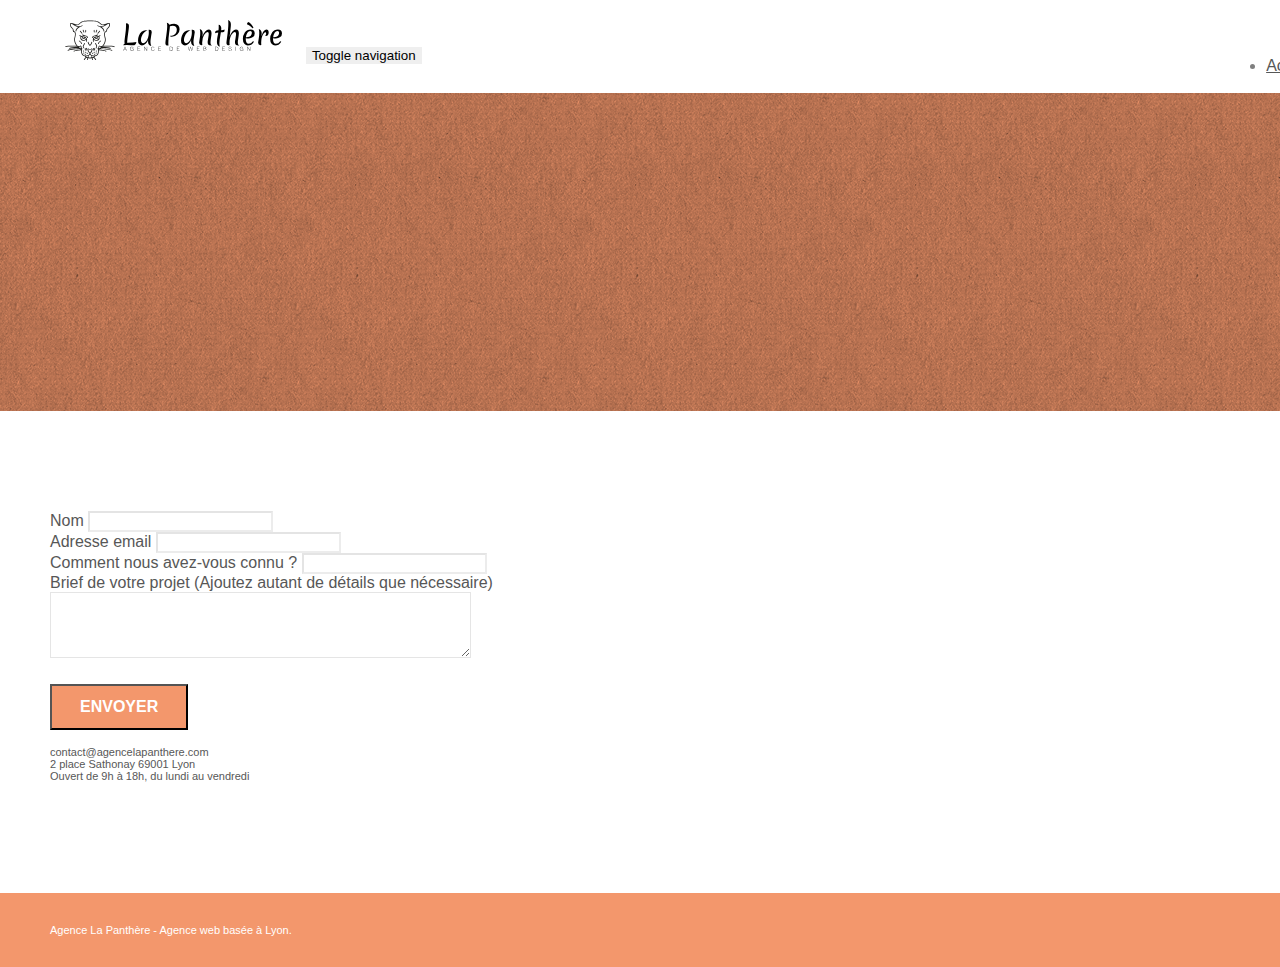
==== page2.html @ ff3efae3 "sit web original" ====
<!doctype html>
<html lang="Default">
<head>
    <meta charset="utf-8">
    <meta name="keywords" content="">
    <meta name="description" content="">
    <meta name="viewport" content="width=device-width, initial-scale=1.0, viewport-fit=cover">
    <link rel="shortcut icon" type="image/png" href="favicon.jpg">
    
	<link rel="stylesheet" type="text/css" href="./css/bootstrap.min.css">
	<link rel="stylesheet" type="text/css" href="style.css">
	<link rel="stylesheet" type="text/css" href="./css/font-awesome.min.css">
	<link rel="stylesheet" type="text/css" href="./css/et-line.min.css">
	
    
	<script src="./js/jquery-2.1.0.min.js"></script>
	<script src="./js/bootstrap.min.js"></script>
	<script src="./js/blocs.min.js"></script>
	<script src="./js/jqBootstrapValidation.js"></script>
	<script src="./js/formHandler.js"></script>
    <title>page2</title>

    
<!-- Analytics -->
 
<!-- Analytics END -->
    
</head>
<body>
<!-- Principal conteneur -->
<div class="page-container">
    
<!-- bloc-0 -->
<div class="bloc bgc-white l-bloc " id="bloc-0">
	<div class="container bloc-sm">
		<nav class="navbar row">
			<div class="navbar-header">
				<a class="navbar-brand" href="index.html"><img src="img/agence-la-panthere-monochrome.svg" alt="atlanta web design logo" height="40" /></a>
				<button id="nav-toggle" type="button" class="ui-navbar-toggle navbar-toggle" data-toggle="collapse" data-target=".navbar-1">
					<span class="sr-only">Toggle navigation</span><span class="icon-bar"></span><span class="icon-bar"></span><span class="icon-bar"></span>
				</button>
			</div>
			<div class="collapse navbar-collapse navbar-1 special-dropdown-nav">
				<ul class="site-navigation nav navbar-nav">
					<li>
						<a href="index.html">Accueil</a>
					</li>
					<li>
					</li>
					<li>
						<a href="page2.html">page2 &gt;</a>
					</li>
				</ul>
			</div>
		</nav>
	</div>
</div>
<!-- bloc-0 END -->

<!-- bloc-6 -->
<div class="bloc bg-dots-bg bg-repeat bgc-atomic-tangerine d-bloc bloc-bg-texture texture-paper" id="bloc-6">
	<div class="container bloc-lg">
		<div class="row">
			<div class="col-sm-12">
				<h1 class="text-center hero-bloc-text tc-white">
					Parlons web design !
				</h1>
				<p class="text-center mg-lg tc-white tight-width-whitespace">
					Nous sommes ravis que vous souhaitiez collaborer avec notre agence.<br>
					Parlez-nous de votre projet en complétant le formulaire ci-dessous.
				</p>
			</div>
		</div>
	</div>
</div>
<!-- bloc-6 END -->

<!-- bloc-7 -->
<div class="bloc bgc-white l-bloc" id="bloc-7">
	<div class="container bloc-lg">
		<div class="row">
			<div class="col-sm-6">
				<form id="form_1" novalidate success-msg="Your message has been sent." fail-msg="Sorry it seems that our mail server is not responding, Sorry for the inconvenience!">
					<div class="form-group">
						<label>
							Nom
						</label>
						<input id="name" class="form-control" required />
					</div>
					<div class="form-group">
						<label>
							Adresse email
						</label>
						<input id="email" class="form-control" type="email" required />
					</div>
					<div class="form-group">
						<label>
							Comment nous avez-vous connu ?
						</label>
						<input class="form-control" type="email" required id="input_504" />
					</div>
					<div class="form-group">
						<label>
							Brief de votre projet (Ajoutez autant de détails que nécessaire)<br>
						</label><textarea id="message" class="form-control" rows="4" cols="50" required></textarea>
					</div> 
					<button class="bloc-button btn btn-lg btn-block cta-hero btn-atomic-tangerine" type="submit">
						Envoyer
					</button>
				</form>
			</div>
			<div class="col-sm-6">
				<p>
					contact@agencelapanthere.com<br>2 place Sathonay 69001 Lyon<br>Ouvert de 9h à 18h, du lundi au vendredi<br>
				</p>
			</div>
		</div>
	</div>
</div>
<!-- bloc-7 END -->

<!-- ScrollToTop Button -->
<a class="bloc-button btn btn-d scrollToTop" onclick="scrollToTarget('1')"><span class="fa fa-chevron-up"></span></a>
<!-- ScrollToTop Button END-->


<!-- Footer - bloc-8 -->
<div class="bloc bgc-atomic-tangerine d-bloc" id="bloc-8">
	<div class="container bloc-sm">
		<div class="row">
			<div class="col-sm-12">
				<p class="text-center white">
					Agence La Panthère - Agence web basée à Lyon.<br>
				</p>
				<div class="row row-no-gutters social">
					<div class="col-sm-3">
						<div class="text-center">
							<a class="social" href="index.html"><span class="fa fa-twitter icon-md"></span></a>
						</div>
					</div>
					<div class="col-sm-3">
						<div class="text-center">
							<a class="social" href="index.html"><span class="fa fa-facebook icon-md"></span></a>
						</div>
					</div>
					<div class="col-sm-3">
						<div class="text-center">
							<a class="social" href="index.html"><span class="fa fa-dribbble icon-md"></span></a>
						</div>
					</div>
					<div class="col-sm-3">
						<div class="text-center">
							<a class="social" href="index.html"><span class="fa fa-instagram icon-md"></span></a>
						</div>
					</div>
				</div>
			</div>
		</div>
	</div>
</div>
<!-- Footer - bloc-8 END -->

</div>
<!-- Principal conteneur END -->
    

</body>
</html>
---- style.css ----
body {
    margin: 0;
    padding: 0;
    background: #FFF;
    overflow-x: hidden;
    -webkit-font-smoothing: antialiased;
    -moz-osx-font-smoothing: grayscale;
}

a,
button {
    transition: all .3s ease-in-out;
    outline: none!important;
}

a:hover {
    text-decoration: none;
    cursor: pointer;
}

#page-loading-blocs-notifaction {
    position: fixed;
    top: 0;
    bottom: 0;
    width: 100%;
    z-index: 100000;
    background: #FFFFFF url("img/pageload-spinner.gif") no-repeat center center;
}

.bloc {
    width: 100%;
    clear: both;
    background: 50% 50% no-repeat;
    padding: 0 50px;
    -webkit-background-size: cover;
    -moz-background-size: cover;
    -o-background-size: cover;
    background-size: cover;
    position: relative;
}

.bloc .container {
    padding-left: 0;
    padding-right: 0;
}

.bloc-lg {
    padding: 100px 50px;
}

.bloc-md {
    padding: 50px;
}

.bloc-sm {
    padding: 20px 50px;
}

.bg-center,
.bg-l-edge,
.bg-r-edge,
.bg-t-edge,
.bg-b-edge,
.bg-tl-edge,
.bg-bl-edge,
.bg-tr-edge,
.bg-br-edge,
.bg-repeat {
    -webkit-background-size: auto!important;
    -moz-background-size: auto!important;
    -o-background-size: auto!important;
    background-size: auto!important;
}

.bg-repeat {
    background: repeat;
}

.bg-t-edge {
    background: top no-repeat;
}

.bloc-bg-texture::before {
    content: "";
    background-size: 2px 2px;
    position: absolute;
    top: 0;
    bottom: 0;
    left: 0;
    right: 0;
}

.texture-paper::before {
    background: url("img/texture-paper.png");
    background-size: 280px 280px;
}

.b-parallax {
    background-attachment: fixed;
}

.d-bloc {
    color: rgba(255, 255, 255, .7);
}

.d-bloc button:hover {
    color: rgba(255, 255, 255, .9);
}

.d-bloc .icon-round,
.d-bloc .icon-square,
.d-bloc .icon-rounded,
.d-bloc .icon-semi-rounded-a,
.d-bloc .icon-semi-rounded-b {
    border-color: rgba(255, 255, 255, .9);
}

.d-bloc .divider-h span {
    border-color: rgba(255, 255, 255, .2);
}

.d-bloc .a-btn,
.d-bloc .navbar a,
.d-bloc .navbar-brand,
.d-bloc a .icon-sm,
.d-bloc a .icon-md,
.d-bloc a .icon-lg,
.d-bloc a .icon-xl,
.d-bloc h1 a,
.d-bloc h2 a,
.d-bloc h3 a,
.d-bloc h4 a,
.d-bloc h5 a,
.d-bloc h6 a,
.d-bloc p a {
    color: rgba(255, 255, 255, .6);
}

.d-bloc .a-btn:hover,
.d-bloc .navbar a:hover,
.d-bloc .navbar-brand:hover,
.d-bloc a:hover .icon-sm,
.d-bloc a:hover .icon-md,
.d-bloc a:hover .icon-lg,
.d-bloc a:hover .icon-xl,
.d-bloc h1 a:hover,
.d-bloc h2 a:hover,
.d-bloc h3 a:hover,
.d-bloc h4 a:hover,
.d-bloc h5 a:hover,
.d-bloc h6 a:hover,
.d-bloc p a:hover {
    color: rgba(255, 255, 255, 1);
}

.d-bloc .navbar-toggle .icon-bar {
    background: rgba(255, 255, 255, 1);
}

.d-bloc .btn-wire,
.d-bloc .btn-wire:hover {
    color: rgba(255, 255, 255, 1);
    border-color: rgba(255, 255, 255, 1);
}

.d-bloc .panel {
    color: rgba(0, 0, 0, .5);
}

.d-bloc .panel button:hover {
    color: rgba(0, 0, 0, .7);
}

.d-bloc .panel icon {
    border-color: rgba(0, 0, 0, .7);
}

.d-bloc .panel .divider-h span {
    border-color: rgba(0, 0, 0, .1);
}

.d-bloc .panel .a-btn {
    color: rgba(0, 0, 0, .6);
}

.d-bloc .panel .a-btn:hover {
    color: rgba(0, 0, 0, 1);
}

.d-bloc .panel .btn-wire,
.d-bloc .panel .btn-wire:hover {
    color: rgba(0, 0, 0, .7);
    border-color: rgba(0, 0, 0, .3);
}

.d-bloc .panel,
.l-bloc {
    color: rgba(0, 0, 0, .5);
}

.d-bloc .panel button:hover,
.l-bloc button:hover {
    color: rgba(0, 0, 0, .7);
}

.l-bloc .icon-round,
.l-bloc .icon-square,
.l-bloc .icon-rounded,
.l-bloc .icon-semi-rounded-a,
.l-bloc .icon-semi-rounded-b {
    border-color: rgba(0, 0, 0, .7);
}

.d-bloc .panel .divider-h span,
.l-bloc .divider-h span {
    border-color: rgba(0, 0, 0, .1);
}

.d-bloc .panel .a-btn,
.l-bloc .a-btn,
.l-bloc .navbar a,
.l-bloc .navbar-brand,
.l-bloc a .icon-sm,
.l-bloc a .icon-md,
.l-bloc a .icon-lg,
.l-bloc a .icon-xl,
.l-bloc h1 a,
.l-bloc h2 a,
.l-bloc h3 a,
.l-bloc h4 a,
.l-bloc h5 a,
.l-bloc h6 a,
.l-bloc p a {
    color: rgba(0, 0, 0, .6);
}

.d-bloc .panel .a-btn:hover,
.l-bloc .a-btn:hover,
.l-bloc .navbar a:hover,
.l-bloc .navbar-brand:hover,
.l-bloc a:hover .icon-sm,
.l-bloc a:hover .icon-md,
.l-bloc a:hover .icon-lg,
.l-bloc a:hover .icon-xl,
.l-bloc h1 a:hover,
.l-bloc h2 a:hover,
.l-bloc h3 a:hover,
.l-bloc h4 a:hover,
.l-bloc h5 a:hover,
.l-bloc h6 a:hover,
.l-bloc p a:hover {
    color: rgba(0, 0, 0, 1);
}

.l-bloc .navbar-toggle .icon-bar {
    color: rgba(0, 0, 0, .6);
}

.d-bloc .panel .btn-wire,
.d-bloc .panel .btn-wire:hover,
.l-bloc .btn-wire,
.l-bloc .btn-wire:hover {
    color: rgba(0, 0, 0, .7);
    border-color: rgba(0, 0, 0, .3);
}

.voffset {
    margin-top: 30px;
}

.voffset-lg {
    margin-top: 80px;
}

.row-no-gutters {
    margin-right: 0;
    margin-left: 0;
}

.row.row-no-gutters > [class^="col-"],
.row.row-no-gutters > [class*=" col-"] {
    padding-right: 0;
    padding-left: 0;
}

#bloc-1-hero h1 {
    font-size: 32px;
}

.navbar {
    margin-bottom: 0;
    z-index: 1;
}

.navbar-brand {
    height: auto;
    padding: 3px 15px;
    font-size: 25px;
    font-weight: normal;
    font-weight: 600;
    line-height: 44px;
}

.navbar-brand img {
    max-height: 200px;
    margin: 0 5px 0 0;
    display: inline;
}

.navbar-brand img[src$=svg] {
    min-width: 100px;
}

.nav-center .navbar-brand img {
    margin: 0;
}

.navbar .nav {
    padding-top: 2px;
    margin-right: -16px;
    float: right;
    z-index: 1;
}

.nav > li {
    float: left;
    margin-top: 4px;
    font-size: 16px;
}

.navbar-nav .open .dropdown-menu > li > a {
    text-align: inherit;
}

.nav > li a:hover,
.nav > li a:focus {
    background: transparent;
}

.navbar-toggle {
    margin: 10px 10px 0 0;
    border: 0px;
}

.navbar-toggle:hover {
    background: transparent!important;
}

.navbar-toggle .icon-bar {
    background-color: rgba(0, 0, 0, .5);
    width: 26px;
}

.nav-invert .navbar .nav {
    float: left;
}

.nav-invert .navbar-header,
.nav-invert .navbar-brand {
    float: right;
    position: relative;
    z-index: 2;
}

@media (min-width: 768px) {
    .site-navigation {
        position: absolute;
        top: 50%;
        right: 20px;
        transform: translate(0, -50%);
        -webkit-transform: translateY(-50%);
    }
    .nav > li .dropdown-menu a,
    .nav > li .dropdown-menu a:hover {
        color: #484848;
    }
    .nav-invert .site-navigation {
        left: 0;
        right: 0;
    }
    .nav-center {
        text-align: center;
    }
    .nav-center .navbar-header {
        width: 100%;
    }
    .nav-center .navbar-header,
    .nav-center .navbar-brand,
    .nav-center .nav > li {
        float: none;
        display: inline-block;
    }
    .nav-center .site-navigation {
        position: relative;
        width: 100%;
        right: 0;
        margin-right: 0px;
        margin-top: 20px;
    }
    .nav-center.mini-nav .navbar-toggle {
        float: none;
        margin: 10px auto 0;
    }
}

.nav > li > .dropdown a {
    background: none!important;
    display: block;
    padding: 14px 15px;
}

nav .caret {
    margin: 0 5px;
}

.dropdown-menu .dropdown-menu {
    top: -8px;
    left: 100%;
}

.dropdown-menu .dropmenu-flow-right {
    top: 100%;
    left: 0;
    margin-left: -1px;
    border-top-left-radius: 0;
    border-top-right-radius: 0;
}

.dropdown-menu .dropdown span {
    border: 4px solid black;
    border-top-color: transparent;
    border-right-color: transparent;
    border-bottom-color: transparent;
    margin: 6px -5px 0 0!important;
    float: right;
}

.mg-md {
    margin-top: 10px;
    margin-bottom: 20px;
}

.mg-lg {
    margin-top: 10px;
    margin-bottom: 40px;
}

.btn {
    margin: 0 5px 5px 0;
}

.btn.pull-right {
    margin: 0 0 5px 5px;
}

.btn-d,
.btn-d:hover,
.btn-d:focus {
    color: #FFF;
    background: rgba(0, 0, 0, .3);
}

button {
    outline: none!important;
}

.btn-rd {
    border-radius: 40px;
}

.btn-clean {
    border: 1px solid rgba(0, 0, 0, .08);
    border-bottom-color: rgba(0, 0, 0, .1);
    text-shadow: 0 1px 0 rgba(0, 0, 1, .1);
    box-shadow: 0 1px 3px rgba(0, 0, 1, .25), inset 0 1px 0 0 rgba(255, 255, 255, .15);
}

.icon-md {
    font-size: 30px!important;
}

.icon-lg {
    font-size: 60px!important;
}

.sm-shadow {
    text-shadow: 0 1px 2px rgba(0, 0, 0, .3);
}

.panel-sq,
.panel-sq .panel-heading,
.panel-sq .panel-footer {
    border-radius: 0;
}

.panel-rd {
    border-radius: 30px;
}

.panel-rd .panel-heading {
    border-radius: 29px 29px 0 0;
}

.panel-rd .panel-footer {
    border-radius: 0 0 29px 29px;
}

.form-control {
    border-color: rgba(0, 0, 0, .1);
    box-shadow: none;
}

.scrollToTop {
    width: 40px;
    height: 40px;
    position: fixed;
    bottom: 20px;
    right: 20px;
    opacity: 0;
    z-index: 500;
    transition: all .3s ease-in-out;
}

.scrollToTop span {
    margin-top: 6px;
}

.showScrollTop {
    font-size: 14px;
    opacity: 1;
}

a[data-lightbox] {
    position: relative;
    display: block;
    text-align: center;
}

a[data-lightbox]:hover::before {
    content: "+";
    font-family: "HelveticaNeue-Light", "Helvetica Neue Light", "Helvetica Neue", Helvetica, Arial;
    font-size: 32px;
    width: 50px;
    height: 50px;
    margin-left: -25px;
    border-radius: 50%;
    background: rgba(0, 0, 0, .6);
    color: #FFF;
    font-weight: 100;
    z-index: 1;
    position: absolute;
    top: 50%;
    transform: translateY(-50%);
    -webkit-transform: translateY(-50%);
}

a[data-lightbox]:hover img {
    opacity: 0.6;
    -webkit-animation-fill-mode: none;
    animation-fill-mode: none;
}

#lightbox-modal {
    display: flex;
    align-items: center;
}

#lightbox-modal .modal-dialog {
    width: 90%;
    max-width: 900px;
    margin: 0 auto 0;
}

#lightbox-modal .modal-dialog img {
    max-height: 90vh;
    margin: 0 auto;
}

.lightbox-caption {
    padding: 20px;
    color: #FFF;
    background: rgba(0, 0, 0, .5);
    position: absolute;
    left: 15px;
    right: 15px;
    bottom: 5px;
}

.close-lightbox {
    color: #FFF;
    font-size: 30px;
    position: absolute;
    top: 20px;
    right: 20px;
    z-index: 20;
    background: rgba(0, 0, 0, .5);
    border: none;
    line-height: 30px;
    padding: 0 9px 5px;
    opacity: 0.3;
}

.close-lightbox:hover,
.next-lightbox:hover,
.prev-lightbox:hover {
    opacity: 1.0;
    color: #FFF;
}

.next-lightbox,
.prev-lightbox {
    font-size: 20px;
    color: rgba(255, 255, 255, .9);
    background: rgba(0, 0, 0, .5);
    transition: all .2s ease-in-out;
    position: absolute;
    top: 45%;
    z-index: 1;
    opacity: 0.4;
}

.next-lightbox {
    padding: 6px 8px 1px 13px;
    right: 25px;
}

.prev-lightbox {
    padding: 6px 13px 1px 10px;
    left: 25px;
}

.snapshot-lb .modal-body {
    padding-bottom: 45px;
}

.snapshot-lb .lightbox-caption {
    padding: 0;
    color: rgba(0, 0, 0, .5);
    background: none;
}

h1,
h2,
h3,
h4,
h5,
h6,
p,
label,
.btn,
a {
    font-family: "helvetica";
    font-weight: 400;
    color: #575757!important;
}

.container {
    max-width: 1000px;
}

.hero-bloc-text {
    font-size: 38px;
}

.hero-bloc-text-sub {
    font-size: 36px;
}

.statement-bloc-text {
    line-height: 26px;
    font-style: italic;
    font-size: 20px;
    text-align: center;
    font-weight: lighter;
    max-width: 520px;
    margin: auto auto auto auto;
}

p {
    font-size: 11px;
}

.tight-width-whitespace {
    max-width: 600px;
    margin: auto auto auto auto;
}

.h1 {
    font-size: 20px;
    font-family: "Open Sans";
}

.cta-hero {
    margin-top: 22px;
    color: #FFFFFF!important;
    text-transform: uppercase;
    padding: 12px 28px 12px 28px;
    font-size: 16px;
    font-weight: 700;
}

.social {
    max-width: 400px;
    margin: auto auto auto auto;
}

h2 {
    font-size: 22px;
    line-height: 1.4em;
}

h3 {
    font-size: 15px;
    text-transform: uppercase;
    font-weight: 700;
    color: #333333!important;
}

.med-width-whitespace {
    max-width: 800px;
    margin: auto auto auto auto;
    box-shadow: 0px 0px 0px #000000;
}

h1 {
    color: #333333!important;
}

h4 {
    color: #333333!important;
}

.icons {
    margin-bottom: 14px;
    margin-top: 24px;
}

.white {
    color: #FFFFFF!important;
}

.portfolio-thumb {
    margin-bottom: 24px;
}

.portfolio-row {
    margin-bottom: 44px;
    margin-top: 50px;
}

.avatar {
    box-shadow: 0px 4px 9px rgba(0, 0, 0, 0.3);
}

.black-background {
    background-color: rgba(165, 147, 99, 0.7);
    padding: 40px 40px 40px 40px;
}

.bold-link {
    font-weight: 900;
    text-decoration: underline!important;
}

.bgc-white {
    background-color: #FFFFFF;
}

.bgc-dark-slate-blue {
    background-color: #364577;
}

.bgc-atomic-tangerine {
    background-color: #F3976C;
}

.tc-white {
    color: #F3976C!important;
}

.btn-atomic-tangerine {
    background: #F3976C;
    color: #FFFFFF!important;
}

.btn-atomic-tangerine:hover {
    background: #c27956!important;
    color: #FFFFFF!important;
}

.ltc-white {
    color: #FFFFFF!important;
}

.ltc-white:hover {
    color: #cccccc!important;
}

.ltc-atomic-tangerine {
    color: #F3976C!important;
}

.ltc-atomic-tangerine:hover {
    color: #c27956!important;
}

.icon-dark-slate-blue {
    color: #364577!important;
    border-color: #364577!important;
}

.bg-dots-bg {
    background-image: url("img/dots-bg.png");
}

.bg-lines-h2-bg {
    background-image: url("img/lines-h2-bg.png");
}

.bg-banniere {
    background-image: url("img/agence-la-panthere.jpg");
}

.bg-presentation {
    background-image: url("img/image-de-presentation.bmp");
}

@media (max-width: 1024px) {
    .bloc {
        padding-left: 20px;
        padding-right: 20px;
    }
    .bloc.full-width-bloc,
    .bloc-tile-2.full-width-bloc .container,
    .bloc-tile-3.full-width-bloc .container,
    .bloc-tile-4.full-width-bloc .container {
        padding-left: 0;
        padding-right: 0;
    }
}

@media (max-width: 992px) and (min-width: 768px) {
    .navbar .nav {
        max-width: 80%
    }
    .nav-center.navbar .nav {
        max-width: 100%
    }
}

@media only screen and (min-device-width: 768px) and (max-device-width: 1024px) and (orientation: landscape) {
    .b-parallax {
        background-attachment: scroll;
    }
}

@media only screen and (min-device-width: 1024px) and (max-device-width: 1366px) and (-webkit-min-device-pixel-ratio: 1.5) {
    .b-parallax {
        background-attachment: scroll;
    }
}

@media (max-width: 991px) {
    .container {
        width: 100%;
    }
    .b-parallax {
        background-attachment: scroll;
    }
    .page-container,
    #hero-bloc {
        overflow-x: hidden;
        position: relative;
    }
    .bloc {
        padding-left: constant(safe-area-inset-left);
        padding-right: constant(safe-area-inset-right);
    }
    .bloc-group,
    .bloc-group .bloc {
        display: block;
        width: 100%;
    }
    .bloc-fill-screen .fill-bloc-top-edge,
    .bloc-fill-screen .fill-bloc-bottom-edge {
        padding: 0 20px;
        padding-left: constant(safe-area-inset-left);
        padding-right: constant(safe-area-inset-right);
    }
}

@media (max-width: 767px) {
    .page-container {
        overflow-x: hidden;
        position: relative;
    }
    h1,
    h2,
    h3,
    h4,
    h5,
    h6,
    p,
    #disqus_thread {
        padding-left: 10px!important;
        padding-right: 10px!important;
    }
    .b-parallax {
        background-attachment: scroll;
    }
    .navbar .nav {
        padding-top: 0;
        border-top: 1px solid rgba(0, 0, 0, .2);
        float: none!important;
    }
    .navbar.row {
        margin-left: 0;
        margin-right: 0;
    }
    .site-navigation {
        position: inherit;
        transform: none;
        -webkit-transform: none;
        -ms-transform: none;
    }
    .nav > li {
        margin-top: 0;
        border-bottom: 1px solid rgba(0, 0, 0, .1);
        background: rgba(0, 0, 0, .05);
        text-align: left;
        padding-left: 15px;
        width: 100%;
    }
    .nav > li:hover {
        background: rgba(0, 0, 0, .08);
    }
    .dropdown .dropdown a .caret {
        float: none;
        margin: 5px 0 0 10px!important;
        border: 4px solid black;
        border-bottom-color: transparent;
        border-right-color: transparent;
        border-left-color: transparent;
    }
    #hero-bloc .navbar .nav {
        background: rgba(0, 0, 0, .8);
    }
    #hero-bloc .navbar .nav a {
        color: rgba(255, 255, 255, .6);
    }
    .hero {
        padding: 50px 0;
    }
    .hero-nav {
        left: -1px;
        right: -1px;
    }
    .navbar-collapse {
        padding: 0;
        overflow-x: hidden;
        -webkit-box-shadow: none;
        box-shadow: none;
    }
    .navbar-brand img {
        max-height: 40px;
        width: auto;
    }
    .nav-invert .navbar-header {
        float: none;
        width: 100%;
    }
    .nav-invert .navbar-toggle {
        float: left;
        margin-left: 10px;
    }
    .bloc {
        padding-left: 0;
        padding-right: 0;
    }
    .bloc-xxl,
    .bloc-xl,
    .bloc-lg {
        padding: 40px 0;
    }
    .bloc-sm,
    .bloc-md {
        padding-left: 0;
        padding-right: 0;
    }
    .bloc-tile-2 .container,
    .bloc-tile-3 .container,
    .bloc-tile-4 .container,
    .bloc-fill-screen .fill-bloc-top-edge,
    .bloc-fill-screen .fill-bloc-bottom-edge {
        padding-left: 0;
        padding-right: 0;
    }
    .a-block {
        padding: 0 10px;
    }
    .btn-dwn {
        display: none;
    }
    .voffset {
        margin-top: 5px;
    }
    .voffset-md {
        margin-top: 20px;
    }
    .voffset-lg {
        margin-top: 30px;
    }
    form {
        padding: 5px;
    }
    .close-lightbox {
        display: inline-block;
    }
    .blocsapp-device-iphone5 {
        background-size: 216px 425px;
        padding-top: 60px;
        width: 216px;
        height: 425px;
    }
    .blocsapp-device-iphone5 img {
        width: 180px;
        height: 320px;
    }
}

@media (max-width: 400px) {
    .bloc {
        padding-left: 0;
        padding-right: 0;
    }
}

@media (max-width: 767px) {
    .bloc-mob-center-text {
        text-align: center;
    }
}
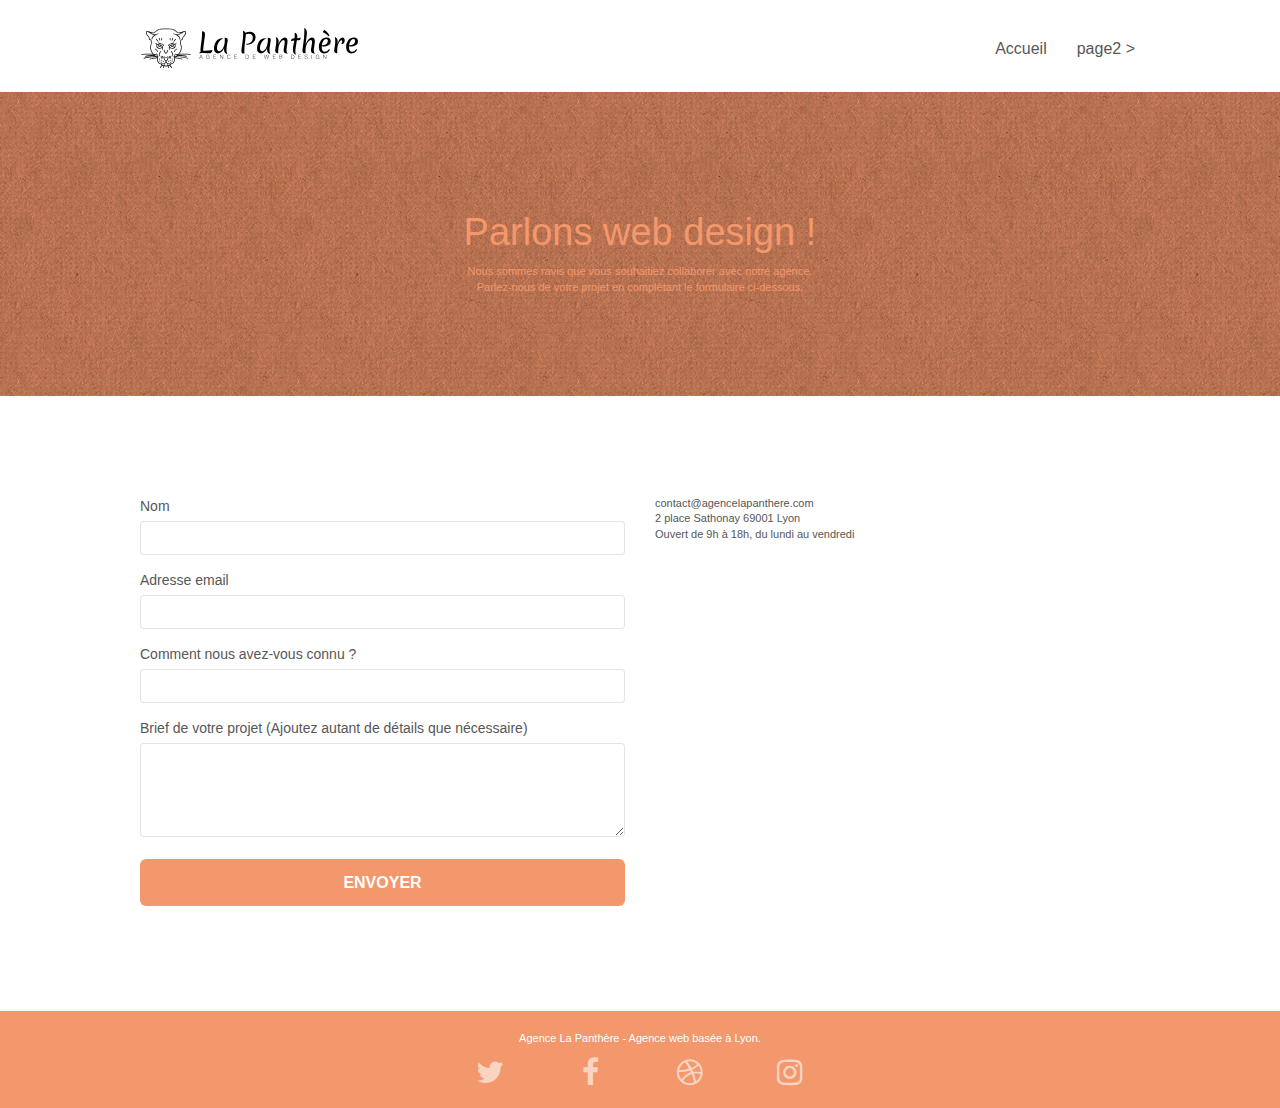
==== commit 5b3bfe71: "modifification attribut lang, balise alt image, hiérarchie des headings" ====
--- a/page2.html
+++ b/page2.html
@@ -7,15 +7,15 @@
     <meta name="viewport" content="width=device-width, initial-scale=1.0, viewport-fit=cover">
     <link rel="shortcut icon" type="image/png" href="favicon.jpg">
     
-	<link rel="stylesheet" type="text/css" href="./css/bootstrap.min.css">
+	<link rel="stylesheet" type="text/css" href="./css/bootstrap.css">
 	<link rel="stylesheet" type="text/css" href="style.css">
-	<link rel="stylesheet" type="text/css" href="./css/font-awesome.min.css">
-	<link rel="stylesheet" type="text/css" href="./css/et-line.min.css">
+	<link rel="stylesheet" type="text/css" href="./css/font-awesome.css">
+	<link rel="stylesheet" type="text/css" href="./css/et-line.css">
 	
     
-	<script src="./js/jquery-2.1.0.min.js"></script>
-	<script src="./js/bootstrap.min.js"></script>
-	<script src="./js/blocs.min.js"></script>
+	<script src="./js/jquery-2.1.0.js"></script>
+	<script src="./js/bootstrap.js"></script>
+	<script src="./js/blocs.js"></script>
 	<script src="./js/jqBootstrapValidation.js"></script>
 	<script src="./js/formHandler.js"></script>
     <title>page2</title>
--- a/style.css
+++ b/style.css
@@ -890,6 +890,9 @@
 }
 
 @media (max-width: 767px) {
+    p{
+        font-size: 12px;
+    }
     .page-container {
         overflow-x: hidden;
         position: relative;
--- a/css/et-line.css
+++ b/css/et-line.css
@@ -0,0 +1,519 @@
+@font-face {
+    font-family: et-line;
+    src: url(../fonts/et-line.eot);
+    src: url(../fonts/et-line.eot?#iefix) format('embedded-opentype'), url(../fonts/et-line.woff) format('woff'), url(../fonts/et-line.ttf) format('truetype'), url(../fonts/et-line.svg#et-line) format('svg');
+    font-weight: 400;
+    font-style: normal
+}
+
+.et-icon-adjustments,
+.et-icon-alarmclock,
+.et-icon-anchor,
+.et-icon-aperture,
+.et-icon-attachment,
+.et-icon-bargraph,
+.et-icon-basket,
+.et-icon-beaker,
+.et-icon-bike,
+.et-icon-book-open,
+.et-icon-briefcase,
+.et-icon-browser,
+.et-icon-calendar,
+.et-icon-camera,
+.et-icon-caution,
+.et-icon-chat,
+.et-icon-circle-compass,
+.et-icon-clipboard,
+.et-icon-clock,
+.et-icon-cloud,
+.et-icon-compass,
+.et-icon-desktop,
+.et-icon-dial,
+.et-icon-document,
+.et-icon-documents,
+.et-icon-download,
+.et-icon-dribbble,
+.et-icon-edit,
+.et-icon-envelope,
+.et-icon-expand,
+.et-icon-facebook,
+.et-icon-flag,
+.et-icon-focus,
+.et-icon-gears,
+.et-icon-genius,
+.et-icon-gift,
+.et-icon-global,
+.et-icon-globe,
+.et-icon-googleplus,
+.et-icon-grid,
+.et-icon-happy,
+.et-icon-hazardous,
+.et-icon-heart,
+.et-icon-hotairballoon,
+.et-icon-hourglass,
+.et-icon-key,
+.et-icon-laptop,
+.et-icon-layers,
+.et-icon-lifesaver,
+.et-icon-lightbulb,
+.et-icon-linegraph,
+.et-icon-linkedin,
+.et-icon-lock,
+.et-icon-magnifying-glass,
+.et-icon-map,
+.et-icon-map-pin,
+.et-icon-megaphone,
+.et-icon-mic,
+.et-icon-mobile,
+.et-icon-newspaper,
+.et-icon-notebook,
+.et-icon-paintbrush,
+.et-icon-paperclip,
+.et-icon-pencil,
+.et-icon-phone,
+.et-icon-picture,
+.et-icon-pictures,
+.et-icon-piechart,
+.et-icon-presentation,
+.et-icon-pricetags,
+.et-icon-printer,
+.et-icon-profile-female,
+.et-icon-profile-male,
+.et-icon-puzzle,
+.et-icon-quote,
+.et-icon-recycle,
+.et-icon-refresh,
+.et-icon-ribbon,
+.et-icon-rss,
+.et-icon-sad,
+.et-icon-scissors,
+.et-icon-scope,
+.et-icon-search,
+.et-icon-shield,
+.et-icon-speedometer,
+.et-icon-strategy,
+.et-icon-streetsign,
+.et-icon-tablet,
+.et-icon-target,
+.et-icon-telescope,
+.et-icon-toolbox,
+.et-icon-tools,
+.et-icon-tools-2,
+.et-icon-trophy,
+.et-icon-tumblr,
+.et-icon-twitter,
+.et-icon-upload,
+.et-icon-video,
+.et-icon-wallet,
+.et-icon-wine {
+    font-family: et-line;
+    speak: none;
+    font-style: normal;
+    font-weight: 400;
+    font-variant: normal;
+    text-transform: none;
+    line-height: 1;
+    -webkit-font-smoothing: antialiased;
+    -moz-osx-font-smoothing: grayscale;
+    display: inline-block
+}
+
+.et-icon-mobile:before {
+    content: "\e000"
+}
+
+.et-icon-laptop:before {
+    content: "\e001"
+}
+
+.et-icon-desktop:before {
+    content: "\e002"
+}
+
+.et-icon-tablet:before {
+    content: "\e003"
+}
+
+.et-icon-phone:before {
+    content: "\e004"
+}
+
+.et-icon-document:before {
+    content: "\e005"
+}
+
+.et-icon-documents:before {
+    content: "\e006"
+}
+
+.et-icon-search:before {
+    content: "\e007"
+}
+
+.et-icon-clipboard:before {
+    content: "\e008"
+}
+
+.et-icon-newspaper:before {
+    content: "\e009"
+}
+
+.et-icon-notebook:before {
+    content: "\e00a"
+}
+
+.et-icon-book-open:before {
+    content: "\e00b"
+}
+
+.et-icon-browser:before {
+    content: "\e00c"
+}
+
+.et-icon-calendar:before {
+    content: "\e00d"
+}
+
+.et-icon-presentation:before {
+    content: "\e00e"
+}
+
+.et-icon-picture:before {
+    content: "\e00f"
+}
+
+.et-icon-pictures:before {
+    content: "\e010"
+}
+
+.et-icon-video:before {
+    content: "\e011"
+}
+
+.et-icon-camera:before {
+    content: "\e012"
+}
+
+.et-icon-printer:before {
+    content: "\e013"
+}
+
+.et-icon-toolbox:before {
+    content: "\e014"
+}
+
+.et-icon-briefcase:before {
+    content: "\e015"
+}
+
+.et-icon-wallet:before {
+    content: "\e016"
+}
+
+.et-icon-gift:before {
+    content: "\e017"
+}
+
+.et-icon-bargraph:before {
+    content: "\e018"
+}
+
+.et-icon-grid:before {
+    content: "\e019"
+}
+
+.et-icon-expand:before {
+    content: "\e01a"
+}
+
+.et-icon-focus:before {
+    content: "\e01b"
+}
+
+.et-icon-edit:before {
+    content: "\e01c"
+}
+
+.et-icon-adjustments:before {
+    content: "\e01d"
+}
+
+.et-icon-ribbon:before {
+    content: "\e01e"
+}
+
+.et-icon-hourglass:before {
+    content: "\e01f"
+}
+
+.et-icon-lock:before {
+    content: "\e020"
+}
+
+.et-icon-megaphone:before {
+    content: "\e021"
+}
+
+.et-icon-shield:before {
+    content: "\e022"
+}
+
+.et-icon-trophy:before {
+    content: "\e023"
+}
+
+.et-icon-flag:before {
+    content: "\e024"
+}
+
+.et-icon-map:before {
+    content: "\e025"
+}
+
+.et-icon-puzzle:before {
+    content: "\e026"
+}
+
+.et-icon-basket:before {
+    content: "\e027"
+}
+
+.et-icon-envelope:before {
+    content: "\e028"
+}
+
+.et-icon-streetsign:before {
+    content: "\e029"
+}
+
+.et-icon-telescope:before {
+    content: "\e02a"
+}
+
+.et-icon-gears:before {
+    content: "\e02b"
+}
+
+.et-icon-key:before {
+    content: "\e02c"
+}
+
+.et-icon-paperclip:before {
+    content: "\e02d"
+}
+
+.et-icon-attachment:before {
+    content: "\e02e"
+}
+
+.et-icon-pricetags:before {
+    content: "\e02f"
+}
+
+.et-icon-lightbulb:before {
+    content: "\e030"
+}
+
+.et-icon-layers:before {
+    content: "\e031"
+}
+
+.et-icon-pencil:before {
+    content: "\e032"
+}
+
+.et-icon-tools:before {
+    content: "\e033"
+}
+
+.et-icon-tools-2:before {
+    content: "\e034"
+}
+
+.et-icon-scissors:before {
+    content: "\e035"
+}
+
+.et-icon-paintbrush:before {
+    content: "\e036"
+}
+
+.et-icon-magnifying-glass:before {
+    content: "\e037"
+}
+
+.et-icon-circle-compass:before {
+    content: "\e038"
+}
+
+.et-icon-linegraph:before {
+    content: "\e039"
+}
+
+.et-icon-mic:before {
+    content: "\e03a"
+}
+
+.et-icon-strategy:before {
+    content: "\e03b"
+}
+
+.et-icon-beaker:before {
+    content: "\e03c"
+}
+
+.et-icon-caution:before {
+    content: "\e03d"
+}
+
+.et-icon-recycle:before {
+    content: "\e03e"
+}
+
+.et-icon-anchor:before {
+    content: "\e03f"
+}
+
+.et-icon-profile-male:before {
+    content: "\e040"
+}
+
+.et-icon-profile-female:before {
+    content: "\e041"
+}
+
+.et-icon-bike:before {
+    content: "\e042"
+}
+
+.et-icon-wine:before {
+    content: "\e043"
+}
+
+.et-icon-hotairballoon:before {
+    content: "\e044"
+}
+
+.et-icon-globe:before {
+    content: "\e045"
+}
+
+.et-icon-genius:before {
+    content: "\e046"
+}
+
+.et-icon-map-pin:before {
+    content: "\e047"
+}
+
+.et-icon-dial:before {
+    content: "\e048"
+}
+
+.et-icon-chat:before {
+    content: "\e049"
+}
+
+.et-icon-heart:before {
+    content: "\e04a"
+}
+
+.et-icon-cloud:before {
+    content: "\e04b"
+}
+
+.et-icon-upload:before {
+    content: "\e04c"
+}
+
+.et-icon-download:before {
+    content: "\e04d"
+}
+
+.et-icon-target:before {
+    content: "\e04e"
+}
+
+.et-icon-hazardous:before {
+    content: "\e04f"
+}
+
+.et-icon-piechart:before {
+    content: "\e050"
+}
+
+.et-icon-speedometer:before {
+    content: "\e051"
+}
+
+.et-icon-global:before {
+    content: "\e052"
+}
+
+.et-icon-compass:before {
+    content: "\e053"
+}
+
+.et-icon-lifesaver:before {
+    content: "\e054"
+}
+
+.et-icon-clock:before {
+    content: "\e055"
+}
+
+.et-icon-aperture:before {
+    content: "\e056"
+}
+
+.et-icon-quote:before {
+    content: "\e057"
+}
+
+.et-icon-scope:before {
+    content: "\e058"
+}
+
+.et-icon-alarmclock:before {
+    content: "\e059"
+}
+
+.et-icon-refresh:before {
+    content: "\e05a"
+}
+
+.et-icon-happy:before {
+    content: "\e05b"
+}
+
+.et-icon-sad:before {
+    content: "\e05c"
+}
+
+.et-icon-facebook:before {
+    content: "\e05d"
+}
+
+.et-icon-twitter:before {
+    content: "\e05e"
+}
+
+.et-icon-googleplus:before {
+    content: "\e05f"
+}
+
+.et-icon-rss:before {
+    content: "\e060"
+}
+
+.et-icon-tumblr:before {
+    content: "\e061"
+}
+
+.et-icon-linkedin:before {
+    content: "\e062"
+}
+
+.et-icon-dribbble:before {
+    content: "\e063"
+}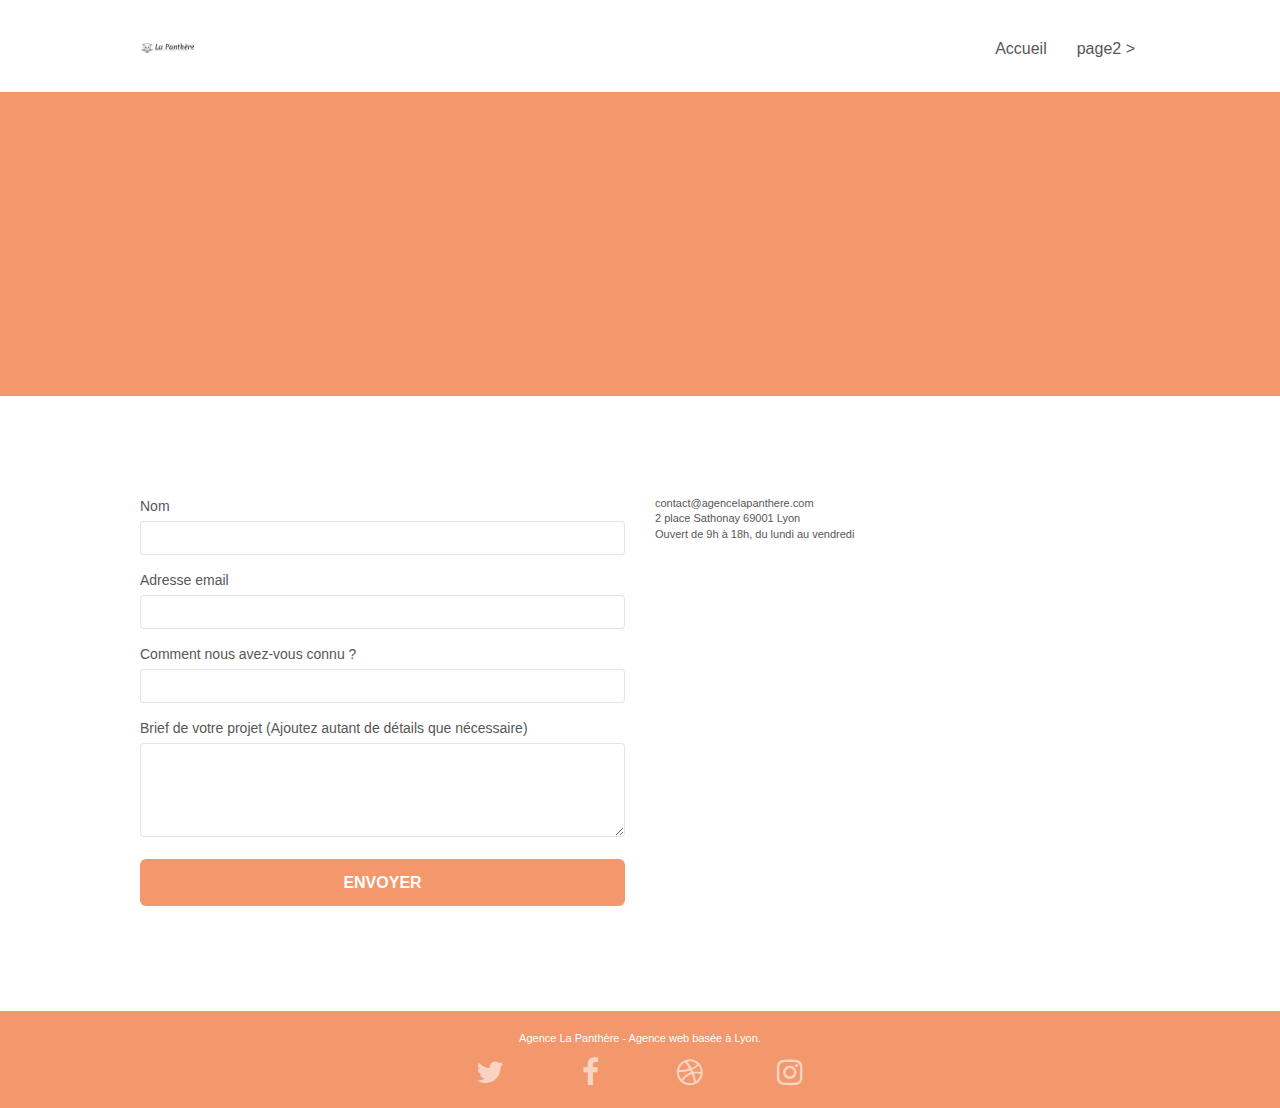
==== commit c8908a45: "modification du format des images" ====
--- a/page2.html
+++ b/page2.html
@@ -35,7 +35,7 @@
 	<div class="container bloc-sm">
 		<nav class="navbar row">
 			<div class="navbar-header">
-				<a class="navbar-brand" href="index.html"><img src="img/agence-la-panthere-monochrome.svg" alt="atlanta web design logo" height="40" /></a>
+				<a class="navbar-brand" href="index.html"><img src="img/agence-la-panthere-monochrome.webp" alt="atlanta web design logo" height="40" /></a>
 				<button id="nav-toggle" type="button" class="ui-navbar-toggle navbar-toggle" data-toggle="collapse" data-target=".navbar-1">
 					<span class="sr-only">Toggle navigation</span><span class="icon-bar"></span><span class="icon-bar"></span><span class="icon-bar"></span>
 				</button>
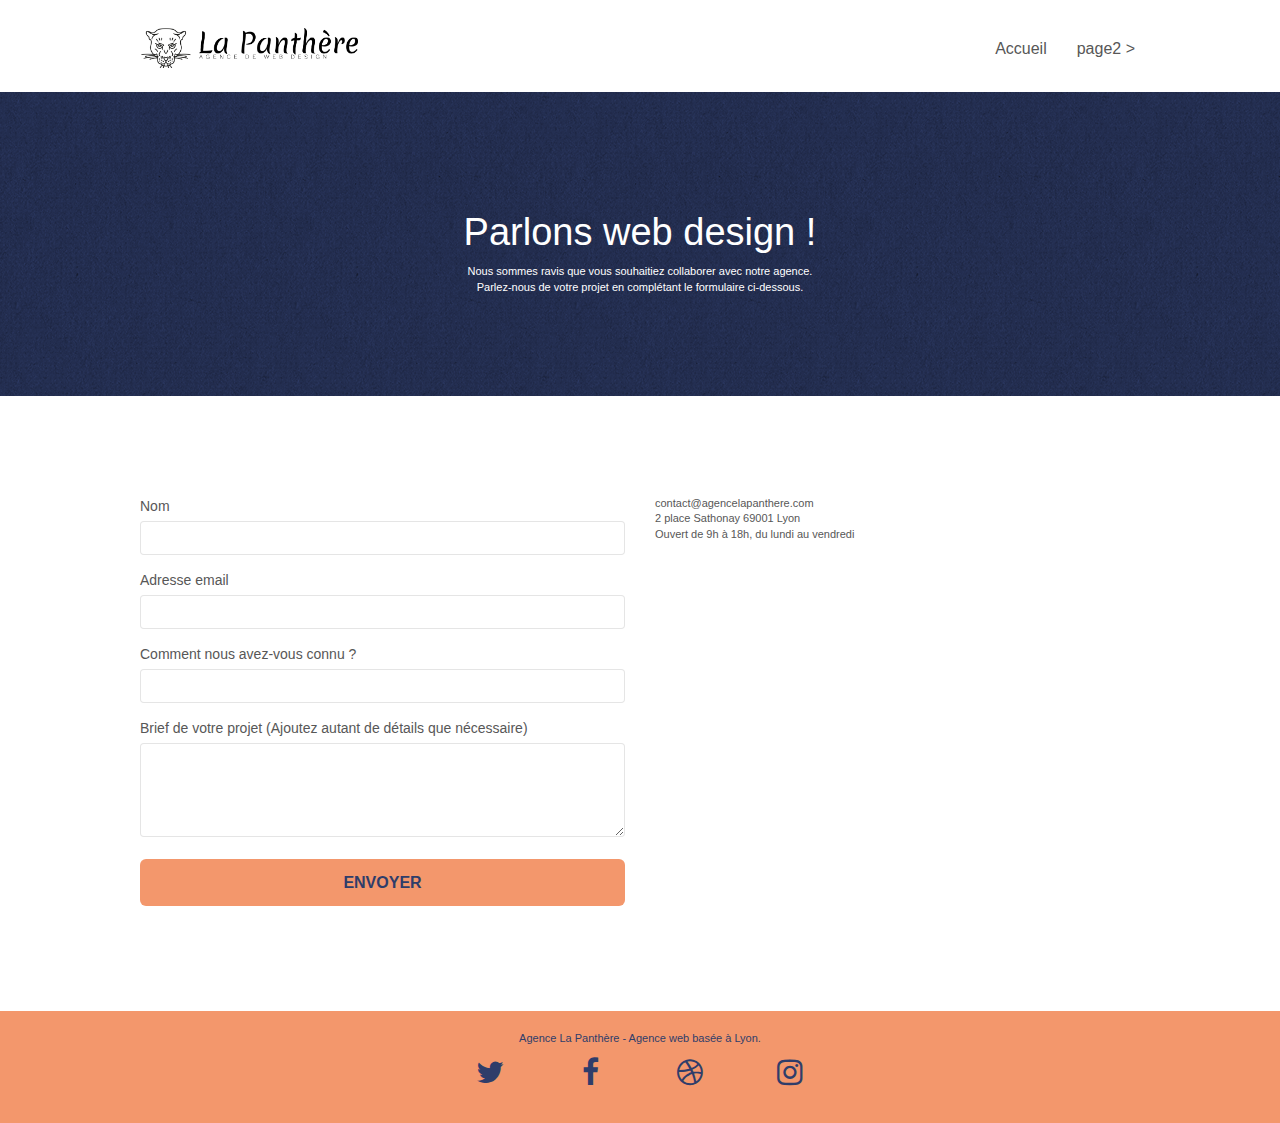
==== commit f6fd6d68: "modification contraste lien footer, texte sous forme d'image, ajout attribut aria label réseaux soci" ====
--- a/page2.html
+++ b/page2.html
@@ -1,9 +1,9 @@
 <!doctype html>
-<html lang="Default">
+<html lang="fr">
 <head>
     <meta charset="utf-8">
     <meta name="keywords" content="">
-    <meta name="description" content="">
+    <meta name="description" content="Contact agence La Panthère">
     <meta name="viewport" content="width=device-width, initial-scale=1.0, viewport-fit=cover">
     <link rel="shortcut icon" type="image/png" href="favicon.jpg">
     
@@ -80,7 +80,7 @@
 	<div class="container bloc-lg">
 		<div class="row">
 			<div class="col-sm-6">
-				<form id="form_1" novalidate success-msg="Your message has been sent." fail-msg="Sorry it seems that our mail server is not responding, Sorry for the inconvenience!">
+				<form id="form_1">
 					<div class="form-group">
 						<label>
 							Nom
@@ -104,7 +104,7 @@
 							Brief de votre projet (Ajoutez autant de détails que nécessaire)<br>
 						</label><textarea id="message" class="form-control" rows="4" cols="50" required></textarea>
 					</div> 
-					<button class="bloc-button btn btn-lg btn-block cta-hero btn-atomic-tangerine" type="submit">
+					<button class="bloc-button btn btn-lg btn-block cta-hero btn-atomic-tangerine btn-blue" type="submit">
 						Envoyer
 					</button>
 				</form>
@@ -135,22 +135,22 @@
 				<div class="row row-no-gutters social">
 					<div class="col-sm-3">
 						<div class="text-center">
-							<a class="social" href="index.html"><span class="fa fa-twitter icon-md"></span></a>
+							<a class="social" href="index.html" aria-label="twitter agence la Panthère"><span class="fa fa-twitter icon-md"></span></a>
 						</div>
 					</div>
 					<div class="col-sm-3">
 						<div class="text-center">
-							<a class="social" href="index.html"><span class="fa fa-facebook icon-md"></span></a>
+							<a class="social" href="index.html" aria-label="facebook agence la Panthère"><span class="fa fa-facebook icon-md"></span></a>
 						</div>
 					</div>
 					<div class="col-sm-3">
 						<div class="text-center">
-							<a class="social" href="index.html"><span class="fa fa-dribbble icon-md"></span></a>
+							<a class="social" href="index.html" aria-label="dribble agence la Panthère"><span class="fa fa-dribbble icon-md"></span></a>
 						</div>
 					</div>
 					<div class="col-sm-3">
 						<div class="text-center">
-							<a class="social" href="index.html"><span class="fa fa-instagram icon-md"></span></a>
+							<a class="social" href="index.html" aria-label="instagram agence la Panthère"><span class="fa fa-instagram icon-md"></span></a>
 						</div>
 					</div>
 				</div>
--- a/style.css
+++ b/style.css
@@ -91,7 +91,7 @@
 }
 
 .texture-paper::before {
-    background: url("img/texture-paper.png");
+    background: url("img/texture-paper.webp");
     background-size: 280px 280px;
 }
 
@@ -119,7 +119,7 @@
     border-color: rgba(255, 255, 255, .2);
 }
 
-.d-bloc .a-btn,
+/* .d-bloc .a-btn,
 .d-bloc .navbar a,
 .d-bloc .navbar-brand,
 .d-bloc a .icon-sm,
@@ -134,7 +134,7 @@
 .d-bloc h6 a,
 .d-bloc p a {
     color: rgba(255, 255, 255, .6);
-}
+} */
 
 .d-bloc .a-btn:hover,
 .d-bloc .navbar a:hover,
@@ -362,6 +362,7 @@
     z-index: 2;
 }
 
+
 @media (min-width: 768px) {
     .site-navigation {
         position: absolute;
@@ -736,7 +737,7 @@
 }
 
 .white {
-    color: #FFFFFF!important;
+    color: #2F3D6A!important;
 }
 
 .portfolio-thumb {
@@ -773,9 +774,12 @@
 .bgc-atomic-tangerine {
     background-color: #F3976C;
 }
+#bloc-6{
+    background-color: #2F3D6A;
+}
 
 .tc-white {
-    color: #F3976C!important;
+    color: #FFFFFF!important;
 }
 
 .btn-atomic-tangerine {
@@ -810,19 +814,19 @@
 }
 
 .bg-dots-bg {
-    background-image: url("img/dots-bg.png");
+    background-image: url("img/dots-bg.webp");
 }
 
 .bg-lines-h2-bg {
-    background-image: url("img/lines-h2-bg.png");
+    background-image: url("img/lines-h2-bg.webp");
 }
 
 .bg-banniere {
-    background-image: url("img/agence-la-panthere.jpg");
+    background-image: url("img/agence-la-panthere.webp");
 }
 
 .bg-presentation {
-    background-image: url("img/image-de-presentation.bmp");
+    background-image: url("img/image-de-presentation.webp");
 }
 
 @media (max-width: 1024px) {
@@ -848,13 +852,13 @@
     }
 }
 
-@media only screen and (min-device-width: 768px) and (max-device-width: 1024px) and (orientation: landscape) {
+@media only screen and (min-width: 768px) and (max-width: 1024px) and (orientation: landscape) {
     .b-parallax {
         background-attachment: scroll;
     }
 }
 
-@media only screen and (min-device-width: 1024px) and (max-device-width: 1366px) and (-webkit-min-device-pixel-ratio: 1.5) {
+@media only screen and (min-width: 1024px) and (max-width: 1366px) and (-webkit-min-device-pixel-ratio: 1.5) {
     .b-parallax {
         background-attachment: scroll;
     }
@@ -872,10 +876,10 @@
         overflow-x: hidden;
         position: relative;
     }
-    .bloc {
+    /* .bloc {
         padding-left: constant(safe-area-inset-left);
         padding-right: constant(safe-area-inset-right);
-    }
+    } */
     .bloc-group,
     .bloc-group .bloc {
         display: block;
@@ -884,8 +888,8 @@
     .bloc-fill-screen .fill-bloc-top-edge,
     .bloc-fill-screen .fill-bloc-bottom-edge {
         padding: 0 20px;
-        padding-left: constant(safe-area-inset-left);
-        padding-right: constant(safe-area-inset-right);
+        /* padding-left: constant(safe-area-inset-left);
+        padding-right: constant(safe-area-inset-right); */
     }
 }
 
@@ -1042,4 +1046,62 @@
     .bloc-mob-center-text {
         text-align: center;
     }
+}
+.col-sm-4{
+    color: #2F3D6A;
+}
+.col-sm-4 a{
+    color: #2F3D6A!important;
+}
+.row-no-gutters{
+    margin-bottom: 15px;
+}
+.col-sm-12.text-center.entete{
+    display: flex;
+    justify-content: center
+}
+.col-sm-12.text-center.entete p{
+    font-size: 24px;
+    width: 70%;
+    display: flex;
+    justify-content: center;
+    text-align: center;
+
+}
+.row.entete{
+    display: flex;
+    justify-content: center;
+}
+.col-xs-12.col-md-8.col-md-offset-2.text-center.citation1{
+    width: 70%;
+    font-size: 20px;
+    display: flex;
+    justify-content: center;
+
+}
+.col-xs-12.col-md-8.col-md-offset-2.text-center.citation1 p{
+
+    font-size: 20px;
+    text-align: center;
+    margin-left: 0%;
+ }
+.row.voffset-lg.voffset.citation1{
+    display: flex;
+    justify-content: center;
+} 
+.row.voffset-lg.voffset.citation1 p{
+    font-size: 20px;
+    text-align: center;
+}  
+.col-sm-12.bas-de-page p{
+    color: #2F3D6A!important;
+}
+.col-sm-12.bas-de-page i{
+    color: #2F3D6A!important;
+}
+.social{
+    color: #2F3D6A!important;
+}
+.btn-blue{
+    color: #2F3D6A!important;
 }